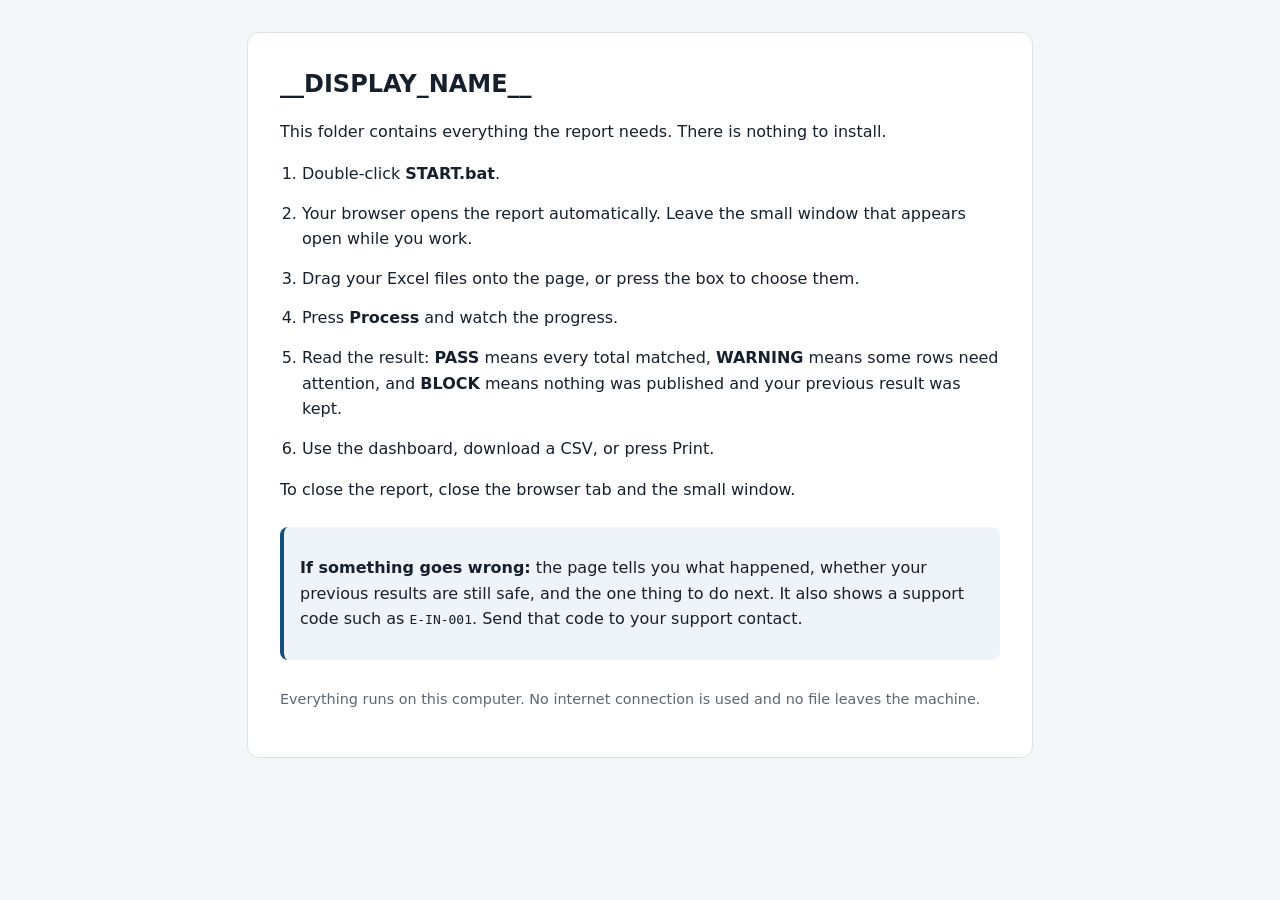
==== engine/packaging/templates/QUICK_START.html @ 122f5e99 "Import Ultimate Excel Automation V14 master template as the V.2 baseline Unmodified contents of ULTI" ====
<!DOCTYPE html>
<html lang="en">
<head>
<meta charset="utf-8">
<meta name="viewport" content="width=device-width, initial-scale=1">
<title>__DISPLAY_NAME__ — Quick start</title>
<style>
  body { font-family: "Segoe UI", system-ui, Arial, sans-serif; line-height: 1.6; color: #16202c;
         background: #f5f6f8; margin: 0; padding: 32px 16px; }
  main { max-width: 720px; margin: 0 auto; background: #fff; border: 1px solid #dde2e8;
         border-radius: 12px; padding: 32px; }
  h1 { margin-top: 0; font-size: 1.5rem; }
  ol { padding-inline-start: 22px; }
  li { margin-bottom: 14px; }
  .note { background: #eef4f9; border-inline-start: 4px solid #14507d; padding: 12px 16px;
          border-radius: 8px; margin-top: 24px; }
  .big { font-weight: 700; }
  footer { color: #5b6773; font-size: 0.9rem; margin-top: 28px; }
</style>
</head>
<body>
<main>
  <h1>__DISPLAY_NAME__</h1>
  <p>This folder contains everything the report needs. There is nothing to install.</p>
  <ol>
    <li>Double-click <span class="big">START.bat</span>.</li>
    <li>Your browser opens the report automatically. Leave the small window that appears open while you work.</li>
    <li>Drag your Excel files onto the page, or press the box to choose them.</li>
    <li>Press <span class="big">Process</span> and watch the progress.</li>
    <li>Read the result: <span class="big">PASS</span> means every total matched,
        <span class="big">WARNING</span> means some rows need attention, and
        <span class="big">BLOCK</span> means nothing was published and your previous result was kept.</li>
    <li>Use the dashboard, download a CSV, or press Print.</li>
  </ol>
  <p>To close the report, close the browser tab and the small window.</p>
  <div class="note">
    <p><strong>If something goes wrong:</strong> the page tells you what happened, whether your
    previous results are still safe, and the one thing to do next. It also shows a support code
    such as <code>E-IN-001</code>. Send that code to your support contact.</p>
  </div>
  <footer>
    <p>Everything runs on this computer. No internet connection is used and no file leaves the machine.</p>
  </footer>
</main>
</body>
</html>
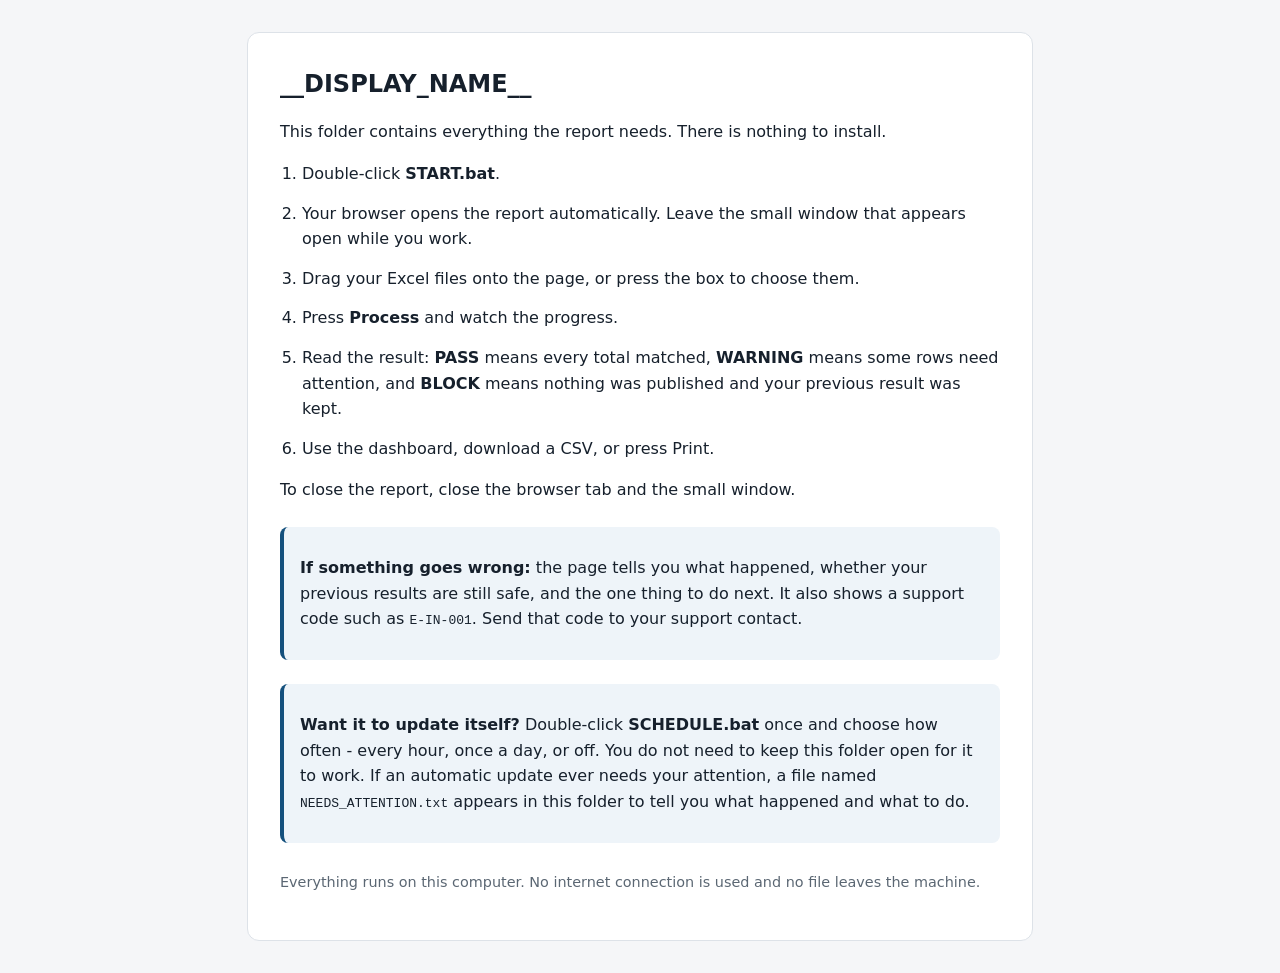
==== commit 177d8949: "C6+C7+C9: unattended scheduled runs, a failure alert, and startup crash visibility Three closely rel" ====
--- a/engine/packaging/templates/QUICK_START.html
+++ b/engine/packaging/templates/QUICK_START.html
@@ -38,6 +38,13 @@
     previous results are still safe, and the one thing to do next. It also shows a support code
     such as <code>E-IN-001</code>. Send that code to your support contact.</p>
   </div>
+  <div class="note">
+    <p><strong>Want it to update itself?</strong> Double-click <span class="big">SCHEDULE.bat</span>
+    once and choose how often - every hour, once a day, or off. You do not need to keep this folder
+    open for it to work. If an automatic update ever needs your attention, a file named
+    <code>NEEDS_ATTENTION.txt</code> appears in this folder to tell you what happened and what to
+    do.</p>
+  </div>
   <footer>
     <p>Everything runs on this computer. No internet connection is used and no file leaves the machine.</p>
   </footer>
